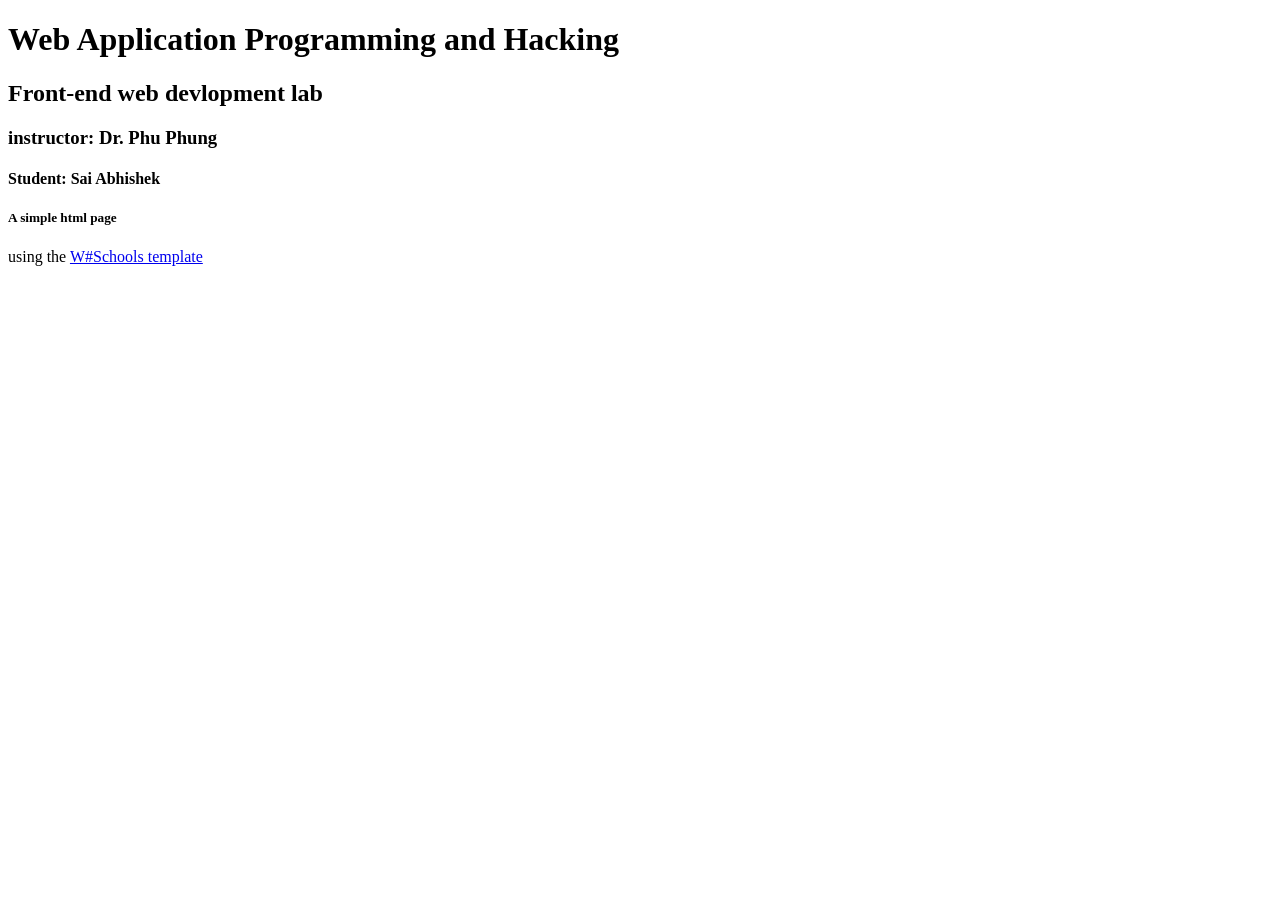
==== waph.html @ 524758b8 "Added waph.html" ====
<!DOCTYPE html>
<html lang="en">
<head>
    <meta charset="UTF-8">
    <meta name="viewport" content="width=device-width, initial-scale=1.0">
    <title>Document</title>
</head>
<body>
    <h1>Web Application Programming and Hacking</h1>
    <h2>Front-end web devlopment lab</h2>
    <h3>instructor: Dr. Phu Phung</h3>
    <h4>Student: Sai Abhishek</h4>
    <h5>A simple html page</h5>
    <p>using the <a href="https://www.w3schools.com/html/default.asp">W#Schools template</a></p>
</body>
</html>
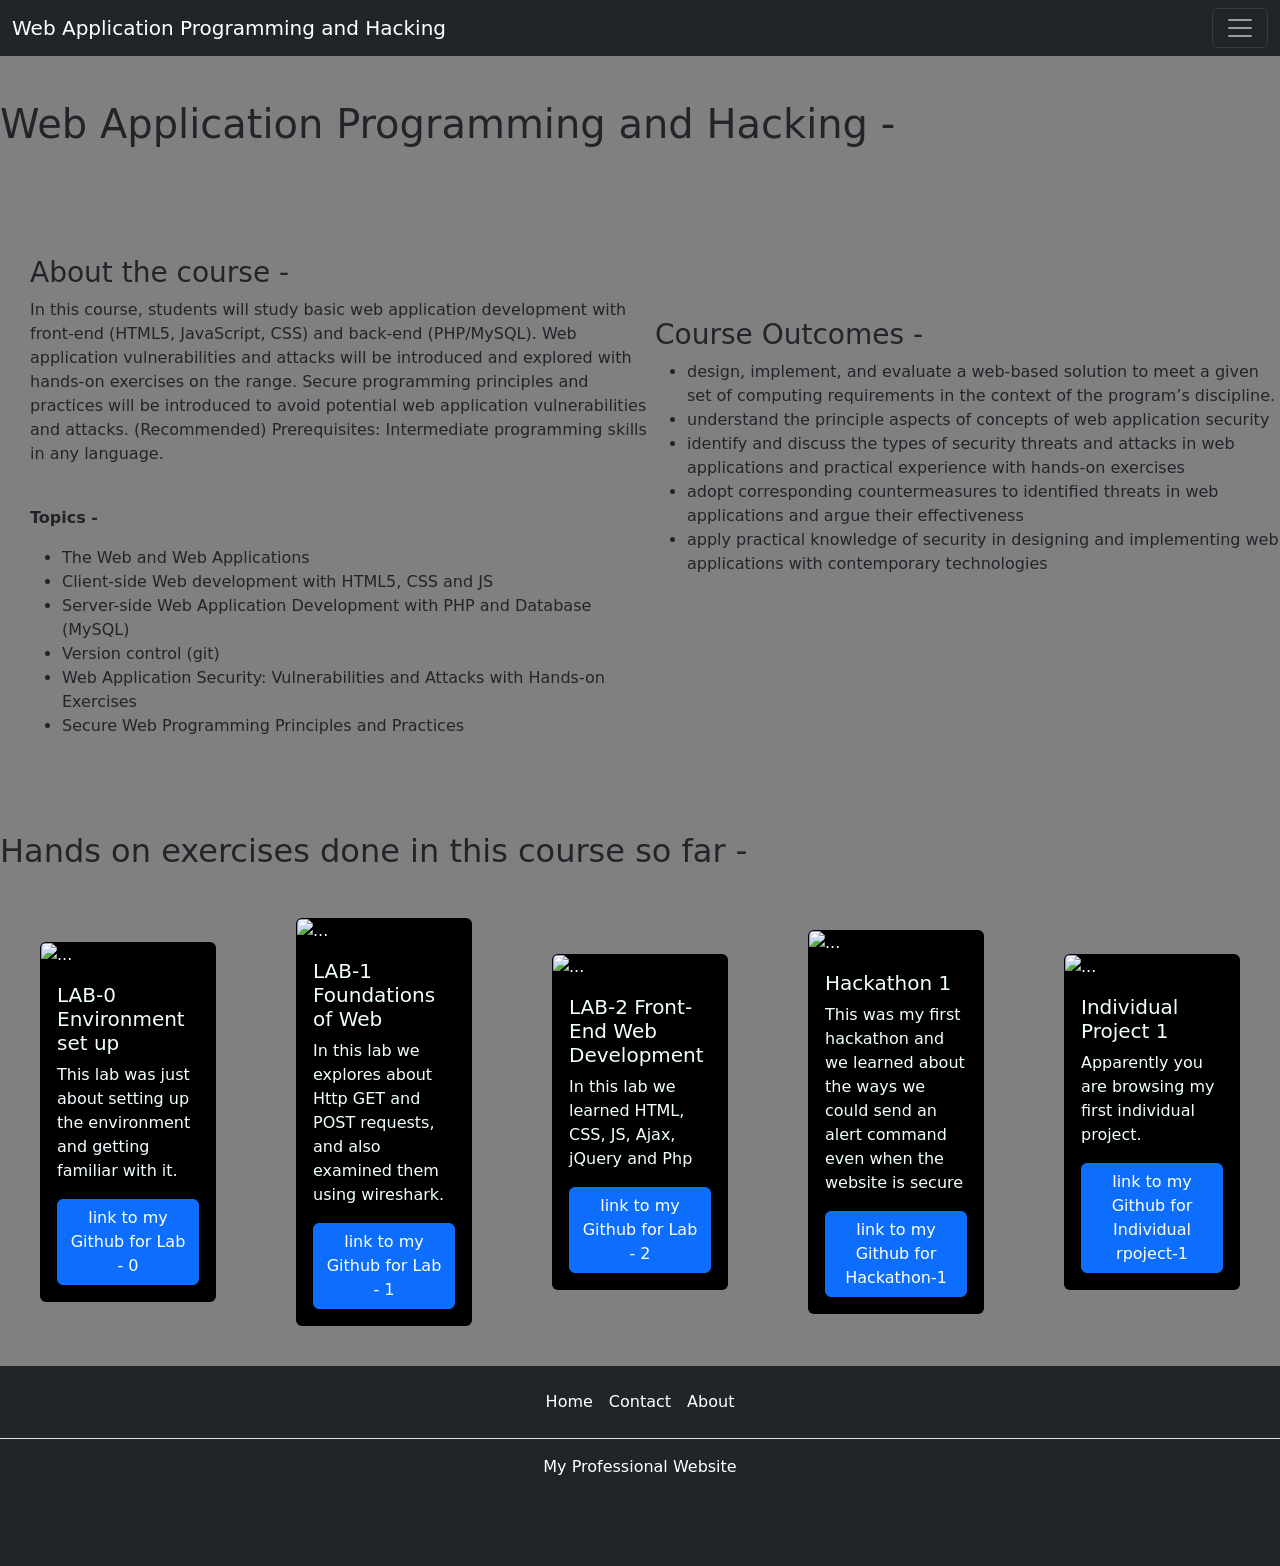
==== commit 386f5712: "completed code" ====
--- a/waph.html
+++ b/waph.html
@@ -4,13 +4,146 @@
     <meta charset="UTF-8">
     <meta name="viewport" content="width=device-width, initial-scale=1.0">
     <title>Document</title>
+    <link href="
+https://cdn.jsdelivr.net/npm/bootstrap@5.3.3/dist/css/bootstrap.min.css
+" rel="stylesheet">
+    <link rel="stylesheet" href="style.css">
 </head>
 <body>
-    <h1>Web Application Programming and Hacking</h1>
-    <h2>Front-end web devlopment lab</h2>
-    <h3>instructor: Dr. Phu Phung</h3>
-    <h4>Student: Sai Abhishek</h4>
-    <h5>A simple html page</h5>
-    <p>using the <a href="https://www.w3schools.com/html/default.asp">W#Schools template</a></p>
+    <nav class="navbar navbar-dark bg-dark fixed-top">
+        <div class="container-fluid">
+          <a class="navbar-brand" href="#">Web Application Programming and Hacking</a>
+          <button class="navbar-toggler" type="button" data-bs-toggle="offcanvas" data-bs-target="#offcanvasDarkNavbar" aria-controls="offcanvasDarkNavbar" aria-label="Toggle navigation">
+            <span class="navbar-toggler-icon"></span>
+          </button>
+          <div class="offcanvas offcanvas-end text-bg-dark" tabindex="-1" id="offcanvasDarkNavbar" aria-labelledby="offcanvasDarkNavbarLabel">
+            <div class="offcanvas-header">
+              <h5 class="offcanvas-title" id="offcanvasDarkNavbarLabel">Dark offcanvas</h5>
+              <button type="button" class="btn-close btn-close-white" data-bs-dismiss="offcanvas" aria-label="Close"></button>
+            </div>
+            <div class="offcanvas-body">
+              <ul class="navbar-nav justify-content-end flex-grow-1 pe-3">
+                <li class="nav-item">
+                  <a class="nav-link active" aria-current="page" href="index.html">Home</a>
+                </li>
+                <li class="nav-item">
+                  <a class="nav-link" href="#">Link</a>
+                </li>
+                <li class="nav-item dropdown">
+                  <a class="nav-link dropdown-toggle" href="#" role="button" data-bs-toggle="dropdown" aria-expanded="false">
+                    Dropdown
+                  </a>
+                  <ul class="dropdown-menu dropdown-menu-dark">
+                    <li><a class="dropdown-item" href="#">Action</a></li>
+                    <li><a class="dropdown-item" href="#">Another action</a></li>
+                    <li>
+                      <hr class="dropdown-divider">
+                    </li>
+                    <li><a class="dropdown-item" href="#">Something else here</a></li>
+                  </ul>
+                </li>
+              </ul>
+            </div>
+          </div>
+        </div>
+      </nav>
+    <h1 style="margin-top: 100px;">Web Application Programming and Hacking - </h1>
+    <div class="main">
+    <div class="leftt">
+        <h3 style="margin-top: 100px;">About the course - </h3>
+        <p>In this course, students will study basic web application development with front-end
+
+            (HTML5, JavaScript, CSS) and back-end (PHP/MySQL). Web application vulnerabilities and attacks will be introduced and explored with hands-on exercises on the range. Secure programming principles and
+            
+            practices will be introduced to avoid potential web application vulnerabilities and attacks.
+            
+            (Recommended) Prerequisites: Intermediate programming skills in any language.</p><br>
+        <p><b>Topics - </b></p>
+        <ul>
+            <li>The Web and Web Applications</li>
+            <li>Client-side Web development with HTML5, CSS and JS</li>
+            <li>Server-side Web Application Development with PHP and Database (MySQL)</li>
+            <li>Version control (git)</li>
+            <li>Web Application Security: Vulnerabilities and Attacks with Hands-on Exercises</li>
+            <li>Secure Web Programming Principles and Practices</li>
+        </ul>
+    </div>
+    <div class="rightt">
+        <h3>Course Outcomes - </h3>
+        <ul>
+            <li>design, implement, and evaluate a web-based solution to meet a given set of computing requirements in the context of the program’s discipline.</li>
+            <li>understand the principle aspects of concepts of web application security</li>
+            <li>identify and discuss the types of security threats and attacks in web applications and practical experience with hands-on exercises</li>
+            <li>adopt corresponding countermeasures to identified threats in web applications and argue their effectiveness</li>
+            <li>apply practical knowledge of security in designing and implementing web applications with contemporary technologies</li>
+        </ul>
+    </div>
+    </div><br><br>
+
+    <h2 style="margin-top: 30px;">Hands on exercises done in this course so far - </h2>
+
+    <div class="cards">
+        <div class="card" style="width: 18rem; color: azure; background-color: black; margin: 40px;">
+            <img src="..." class="card-img-top" alt="...">
+            <div class="card-body">
+              <h5 class="card-title">LAB-0 Environment set up</h5>
+              <p class="card-text">This lab was just about setting up the environment and getting familiar with it.</p>
+              <a href="https://github.com/Abhi-gupta21/waph-ketepask/tree/main/labs/lab0" class="btn btn-primary">link to my Github for Lab - 0</a>
+            </div>
+          </div>
+
+          <div class="card" style="width: 18rem; color: azure; background-color: black; margin: 40px;">
+            <img src="..." class="card-img-top" alt="...">
+            <div class="card-body">
+              <h5 class="card-title">LAB-1 Foundations of Web </h5>
+              <p class="card-text">In this lab we explores about Http GET and POST requests, and also examined them using wireshark.</p>
+              <a href="https://github.com/Abhi-gupta21/waph-ketepask/tree/main/labs/lab1" class="btn btn-primary">link to my Github for Lab - 1</a>
+            </div>
+          </div>
+
+          <div class="card" style="width: 18rem; color: azure; background-color: black; margin: 40px;">
+            <img src="..." class="card-img-top" alt="...">
+            <div class="card-body">
+              <h5 class="card-title">LAB-2 Front-End Web Development</h5>
+              <p class="card-text">In this lab we learned HTML, CSS, JS, Ajax, jQuery and Php</p>
+              <a href="https://github.com/Abhi-gupta21/waph-ketepask/tree/main/labs/lab2" class="btn btn-primary">link to my Github for Lab - 2</a>
+            </div>
+          </div>
+
+          <div class="card" style="width: 18rem; color: azure; background-color: black; margin: 40px;">
+            <img src="..." class="card-img-top" alt="...">
+            <div class="card-body">
+              <h5 class="card-title">Hackathon 1</h5>
+              <p class="card-text">This was my first hackathon and we learned about the ways we could send an alert command even when the website is secure</p>
+              <a href="https://github.com/Abhi-gupta21/waph-ketepask/tree/main/hackathons/hackathon%201" class="btn btn-primary">link to my Github for Hackathon-1</a>
+            </div>
+          </div>
+
+          <div class="card" style="width: 18rem; color: azure; background-color: black; margin: 40px;">
+            <img src="..." class="card-img-top" alt="...">
+            <div class="card-body">
+              <h5 class="card-title">Individual Project 1</h5>
+              <p class="card-text">Apparently you are browsing my first individual project.</p>
+              <a href="https://github.com/Abhi-gupta21/waph-ketepask/tree/main/hackathons/hackathon%201" class="btn btn-primary">link to my Github for Individual rpoject-1</a>
+            </div>
+          </div>
+    </div>
+
+
+
+
+    <footer class="py-3 mt-auto foot bg-dark text-white">
+        <ul class="nav justify-content-center border-bottom pb-3 mb-3">
+            <li class="nav-item"><a href="index.html" class="nav-link px-2" style="color: white;">Home</a></li>
+            <li class="nav-item"><a href="index.html" class="nav-link px-2" style="color: white;">Contact</a></li>
+            <li class="nav-item"><a href="index.html" class="nav-link px-2" style="color: white;">About</a></li>
+        </ul>
+        <p class="text-center bm">My Professional Website</p>
+    </footer>
+    <script src="https://cdn.jsdelivr.net/npm/@popperjs/core@2.11.6/dist/umd/popper.min.js"></script>
+
+    <script src="
+https://cdn.jsdelivr.net/npm/bootstrap@5.3.3/dist/js/bootstrap.min.js
+"></script>
 </body>
 </html>
--- a/style.css
+++ b/style.css
@@ -0,0 +1,70 @@
+*{
+    margin: 0;
+    padding: 0;
+}
+
+.row{
+    margin-top: 100px;
+    margin-left: 20px;
+    color: rgb(54, 54, 66);
+}
+
+body{
+    background-color: grey;
+    height: 100%;
+}
+
+.pic{
+    margin-bottom: 50px;
+}
+
+.pdf-preview{
+    height: 370px;
+    width: 290px;
+    margin-left: 40px;
+}
+
+.left{
+    width: 70%;
+    margin-left: 30px;
+}
+
+.foot{
+    background-color: black;
+    color: white;
+}
+
+.bm{
+    margin-bottom: 0;
+}
+
+
+.leftt{
+    width: 50%;
+    margin-left: 30px;
+}
+
+.rightt{
+    width: 50%;
+}
+
+.main{
+    display:flex;
+    align-items: center;
+    justify-content: center;
+}
+
+.cards{
+    display:flex;
+    align-items: center;
+    justify-content: center;
+}
+
+
+
+footer {
+    clear: both;
+    position: relative;
+    height: 200px;
+    margin-top: -200px;
+}
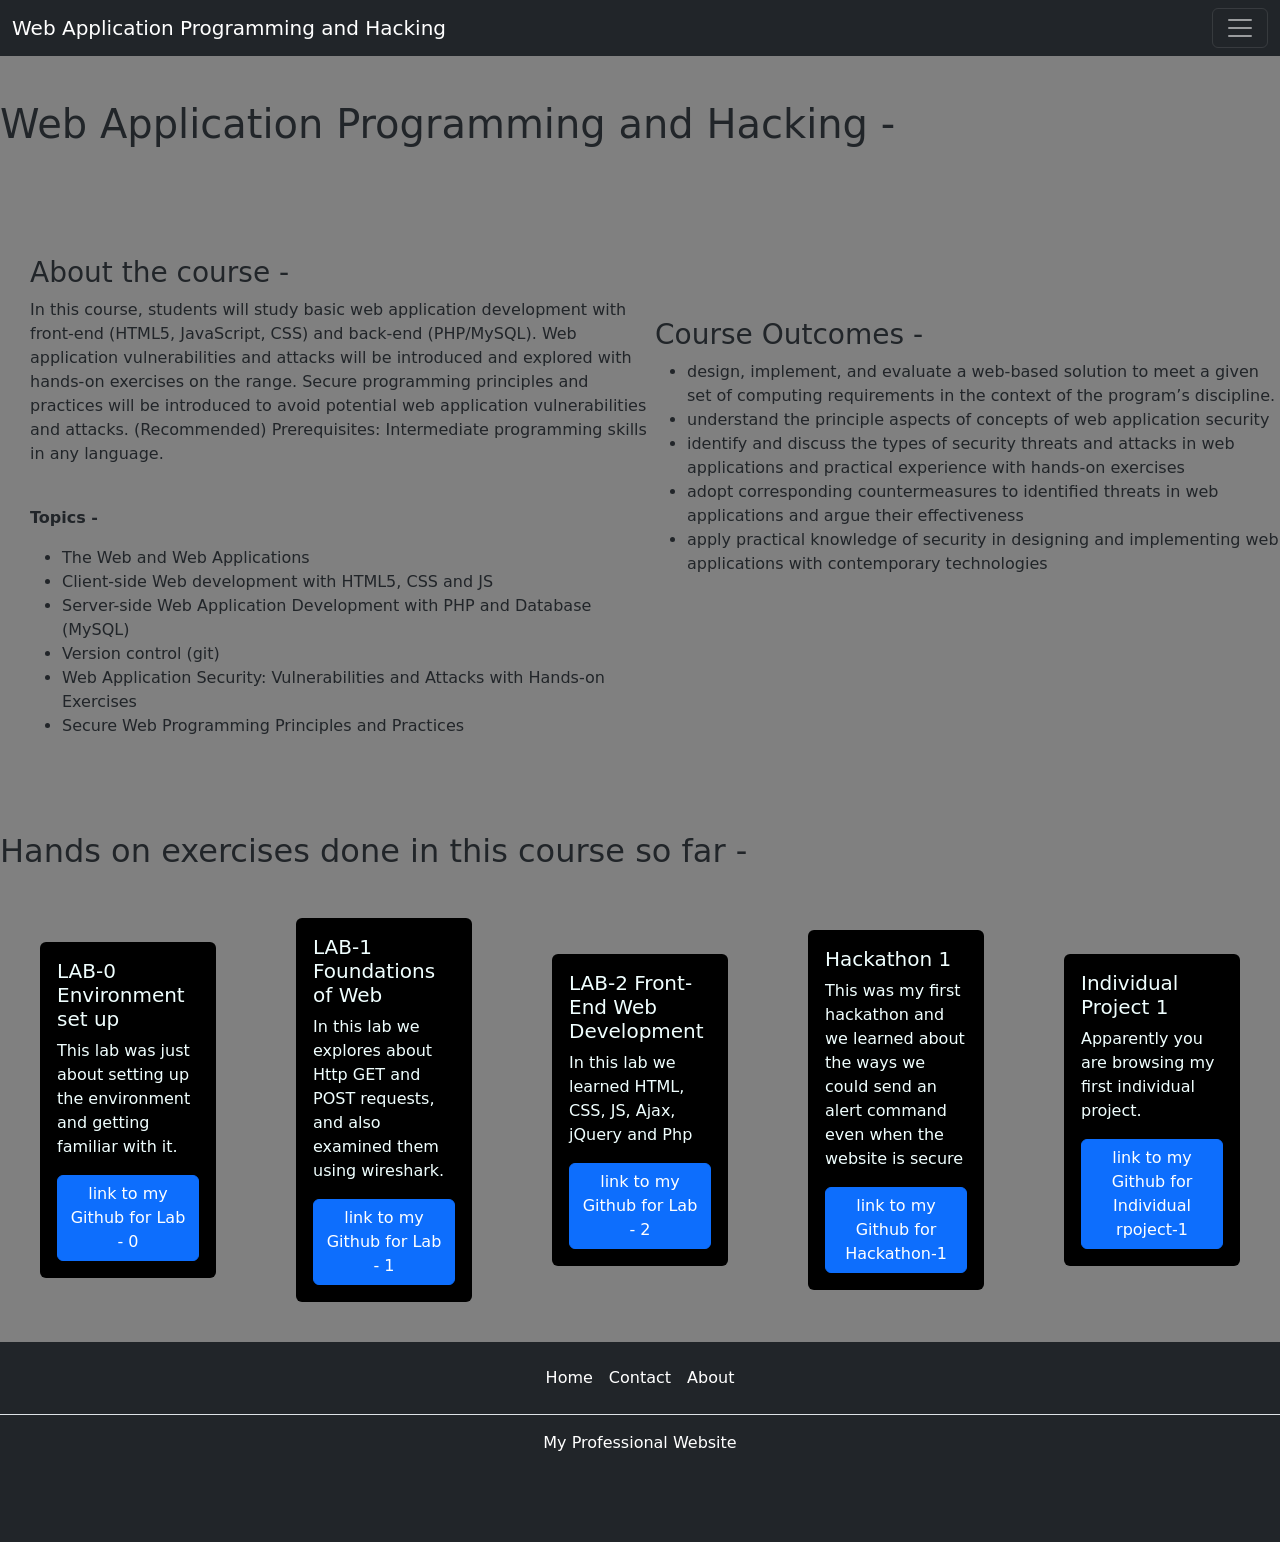
==== commit 9a2e43cd: "changed a bit of the code to fix errors" ====
--- a/waph.html
+++ b/waph.html
@@ -84,7 +84,6 @@
 
     <div class="cards">
         <div class="card" style="width: 18rem; color: azure; background-color: black; margin: 40px;">
-            <img src="..." class="card-img-top" alt="...">
             <div class="card-body">
               <h5 class="card-title">LAB-0 Environment set up</h5>
               <p class="card-text">This lab was just about setting up the environment and getting familiar with it.</p>
@@ -93,7 +92,6 @@
           </div>
 
           <div class="card" style="width: 18rem; color: azure; background-color: black; margin: 40px;">
-            <img src="..." class="card-img-top" alt="...">
             <div class="card-body">
               <h5 class="card-title">LAB-1 Foundations of Web </h5>
               <p class="card-text">In this lab we explores about Http GET and POST requests, and also examined them using wireshark.</p>
@@ -102,7 +100,6 @@
           </div>
 
           <div class="card" style="width: 18rem; color: azure; background-color: black; margin: 40px;">
-            <img src="..." class="card-img-top" alt="...">
             <div class="card-body">
               <h5 class="card-title">LAB-2 Front-End Web Development</h5>
               <p class="card-text">In this lab we learned HTML, CSS, JS, Ajax, jQuery and Php</p>
@@ -111,7 +108,6 @@
           </div>
 
           <div class="card" style="width: 18rem; color: azure; background-color: black; margin: 40px;">
-            <img src="..." class="card-img-top" alt="...">
             <div class="card-body">
               <h5 class="card-title">Hackathon 1</h5>
               <p class="card-text">This was my first hackathon and we learned about the ways we could send an alert command even when the website is secure</p>
@@ -120,7 +116,6 @@
           </div>
 
           <div class="card" style="width: 18rem; color: azure; background-color: black; margin: 40px;">
-            <img src="..." class="card-img-top" alt="...">
             <div class="card-body">
               <h5 class="card-title">Individual Project 1</h5>
               <p class="card-text">Apparently you are browsing my first individual project.</p>
